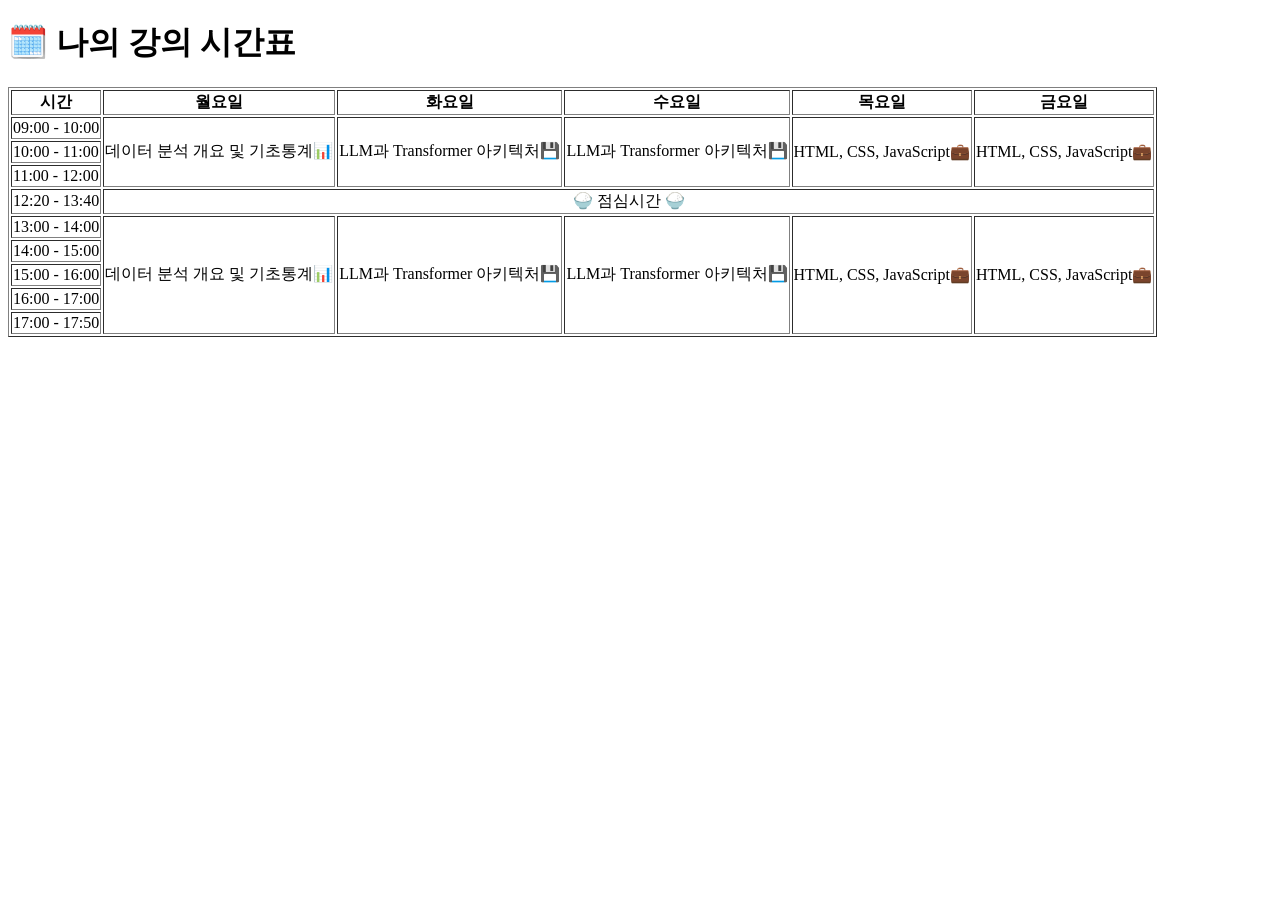
==== html/myClass.html @ 61516084 "초기화" ====
<!DOCTYPE html>
<html lang="ko">
<head>
<meta charset="UTF-8">
<title>나의 강의 일정</title>
</head>
<body>

<h1>🗓️ 나의 강의 시간표</h1>

<table border="1">
  <thead>
    <tr>
      <th>시간</th>
      <th>월요일</th>
      <th>화요일</th>
      <th>수요일</th>
      <th>목요일</th>
      <th>금요일</th>
    </tr>
  </thead>
  <tbody>
    <tr>
      <td>09:00 - 10:00</td>
      <td rowspan="3">데이터 분석 개요 및 기초통계📊</td>
      <td rowspan="3">LLM과 Transformer 아키텍처💾</td>
      <td rowspan="3">LLM과 Transformer 아키텍처💾</td>
      <td rowspan="3">HTML, CSS, JavaScript💼</td>
      <td rowspan="3">HTML, CSS, JavaScript💼</td>
    </tr>
    <tr>
      <td>10:00 - 11:00</td>
    </tr>
    <tr>
      <td>11:00 - 12:00</td>
    </tr>
    <tr>
      <td>12:20 - 13:40</td>
      <td colspan="5" align="center">🍚 점심시간 🍚</td>
    </tr>
    <tr>
      <td>13:00 - 14:00</td>
      <td rowspan="5">데이터 분석 개요 및 기초통계📊</td>
      <td rowspan="5">LLM과 Transformer 아키텍처💾</td>
      <td rowspan="5">LLM과 Transformer 아키텍처💾</td>
      <td rowspan="5">HTML, CSS, JavaScript💼</td>
      <td rowspan="5">HTML, CSS, JavaScript💼</td>
    </tr>
    <tr>
      <td>14:00 - 15:00</td>
    </tr>
    <tr>
      <td>15:00 - 16:00</td>
    </tr>
    <tr>
      <td>16:00 - 17:00</td>
    </tr>
    <tr>
      <td>17:00 - 17:50</td>
    </tr>
  </tbody>
</table>

</body>
</html>
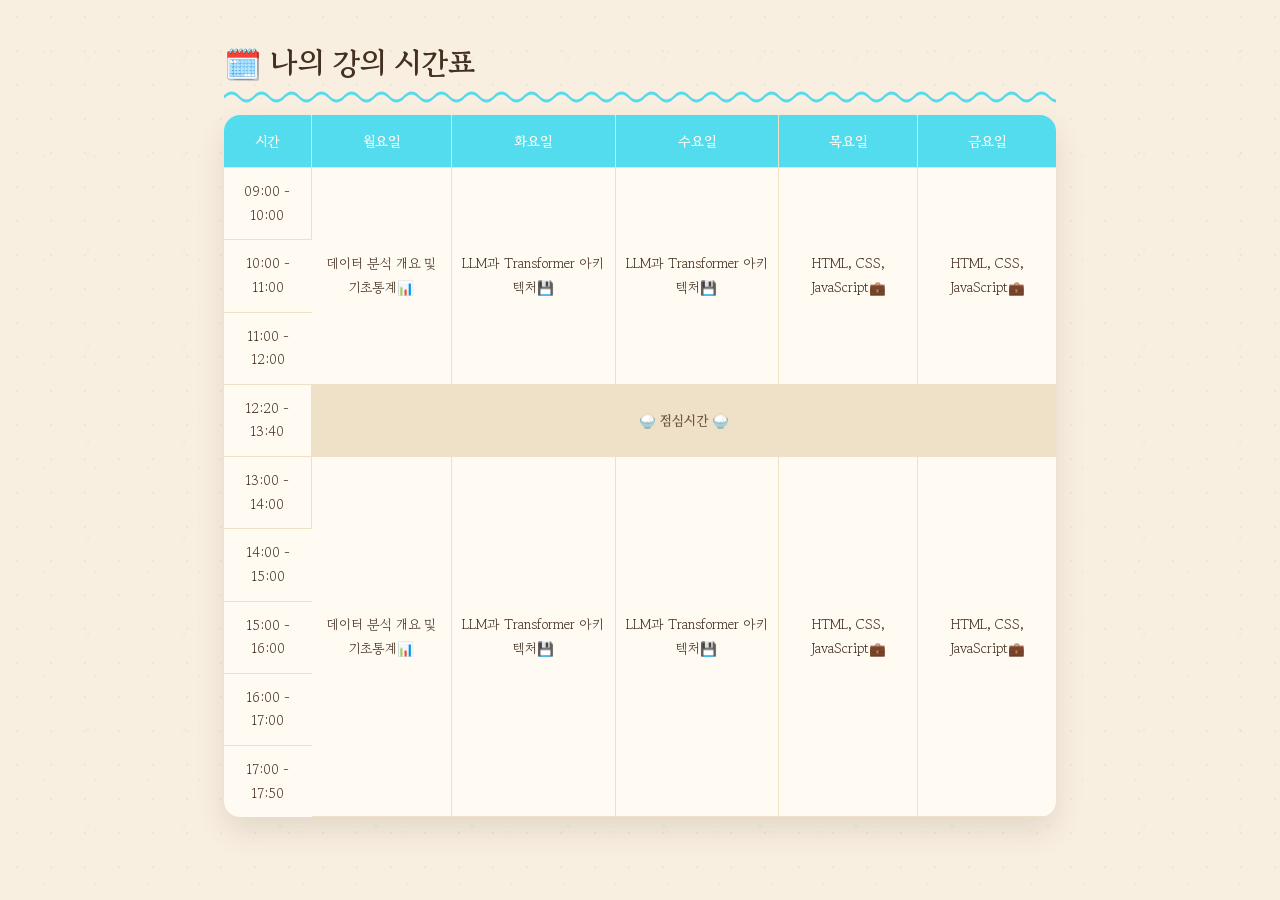
==== commit 1bb8e656: "변경" ====
--- a/html/myClass.html
+++ b/html/myClass.html
@@ -2,64 +2,71 @@
 <html lang="ko">
 <head>
 <meta charset="UTF-8">
+<meta name="viewport" content="width=device-width, initial-scale=1.0">
 <title>나의 강의 일정</title>
+<link rel="preconnect" href="https://fonts.googleapis.com">
+<link rel="preconnect" href="https://fonts.gstatic.com" crossorigin>
+<link href="https://fonts.googleapis.com/css2?family=Gowun+Batang&display=swap" rel="stylesheet">
+<link rel="stylesheet" href="../css/style.css">
 </head>
 <body>
 
-<h1>🗓️ 나의 강의 시간표</h1>
+<div class="container">
+  <h1>🗓️ 나의 강의 시간표</h1>
 
-<table border="1">
-  <thead>
-    <tr>
-      <th>시간</th>
-      <th>월요일</th>
-      <th>화요일</th>
-      <th>수요일</th>
-      <th>목요일</th>
-      <th>금요일</th>
-    </tr>
-  </thead>
-  <tbody>
-    <tr>
-      <td>09:00 - 10:00</td>
-      <td rowspan="3">데이터 분석 개요 및 기초통계📊</td>
-      <td rowspan="3">LLM과 Transformer 아키텍처💾</td>
-      <td rowspan="3">LLM과 Transformer 아키텍처💾</td>
-      <td rowspan="3">HTML, CSS, JavaScript💼</td>
-      <td rowspan="3">HTML, CSS, JavaScript💼</td>
-    </tr>
-    <tr>
-      <td>10:00 - 11:00</td>
-    </tr>
-    <tr>
-      <td>11:00 - 12:00</td>
-    </tr>
-    <tr>
-      <td>12:20 - 13:40</td>
-      <td colspan="5" align="center">🍚 점심시간 🍚</td>
-    </tr>
-    <tr>
-      <td>13:00 - 14:00</td>
-      <td rowspan="5">데이터 분석 개요 및 기초통계📊</td>
-      <td rowspan="5">LLM과 Transformer 아키텍처💾</td>
-      <td rowspan="5">LLM과 Transformer 아키텍처💾</td>
-      <td rowspan="5">HTML, CSS, JavaScript💼</td>
-      <td rowspan="5">HTML, CSS, JavaScript💼</td>
-    </tr>
-    <tr>
-      <td>14:00 - 15:00</td>
-    </tr>
-    <tr>
-      <td>15:00 - 16:00</td>
-    </tr>
-    <tr>
-      <td>16:00 - 17:00</td>
-    </tr>
-    <tr>
-      <td>17:00 - 17:50</td>
-    </tr>
-  </tbody>
-</table>
+  <table>
+    <thead>
+      <tr>
+        <th>시간</th>
+        <th>월요일</th>
+        <th>화요일</th>
+        <th>수요일</th>
+        <th>목요일</th>
+        <th>금요일</th>
+      </tr>
+    </thead>
+    <tbody>
+      <tr>
+        <td>09:00 - 10:00</td>
+        <td rowspan="3">데이터 분석 개요 및 기초통계📊</td>
+        <td rowspan="3">LLM과 Transformer 아키텍처💾</td>
+        <td rowspan="3">LLM과 Transformer 아키텍처💾</td>
+        <td rowspan="3">HTML, CSS, JavaScript💼</td>
+        <td rowspan="3">HTML, CSS, JavaScript💼</td>
+      </tr>
+      <tr>
+        <td>10:00 - 11:00</td>
+      </tr>
+      <tr>
+        <td>11:00 - 12:00</td>
+      </tr>
+      <tr>
+        <td>12:20 - 13:40</td>
+        <td colspan="5" align="center">🍚 점심시간 🍚</td>
+      </tr>
+      <tr>
+        <td>13:00 - 14:00</td>
+        <td rowspan="5">데이터 분석 개요 및 기초통계📊</td>
+        <td rowspan="5">LLM과 Transformer 아키텍처💾</td>
+        <td rowspan="5">LLM과 Transformer 아키텍처💾</td>
+        <td rowspan="5">HTML, CSS, JavaScript💼</td>
+        <td rowspan="5">HTML, CSS, JavaScript💼</td>
+      </tr>
+      <tr>
+        <td>14:00 - 15:00</td>
+      </tr>
+      <tr>
+        <td>15:00 - 16:00</td>
+      </tr>
+      <tr>
+        <td>16:00 - 17:00</td>
+      </tr>
+      <tr>
+        <td>17:00 - 17:50</td>
+      </tr>
+    </tbody>
+  </table>
+</div>
 
 </body>
-</html>+</html>
--- a/css/style.css
+++ b/css/style.css
@@ -0,0 +1,560 @@
+/* ============================================================
+   김선주의 유니버스 — Summer Beach Theme
+   Base font: Gowun Batang / bg: #f9efe0 / ink: #443021 / accent: #53dbee
+   ============================================================ */
+
+:root {
+  --sand: #f9efe0;
+  --sand-deep: #efe0c8;
+  --ink: #443021;
+  --ink-soft: #6b5442;
+  --ocean: #53dbee;
+  --ocean-deep: #12879c;
+  --ocean-pale: #cdf3f8;
+  --paper: #fffaf2;
+  --wave-svg: url("data:image/svg+xml,%3Csvg xmlns='http://www.w3.org/2000/svg' viewBox='0 0 120 16' preserveAspectRatio='none'%3E%3Cpath d='M0 8 Q 15 0 30 8 T 60 8 T 90 8 T 120 8' stroke='%2353dbee' stroke-width='3' fill='none' stroke-linecap='round'/%3E%3C/svg%3E");
+  --grain-svg: url("data:image/svg+xml,%3Csvg xmlns='http://www.w3.org/2000/svg' width='140' height='140'%3E%3Cfilter id='n'%3E%3CfeTurbulence type='fractalNoise' baseFrequency='0.85' numOctaves='2' stitchTiles='stitch'/%3E%3C/filter%3E%3Crect width='100%25' height='100%25' filter='url(%23n)'/%3E%3C/svg%3E");
+}
+
+* { box-sizing: border-box; }
+
+body {
+  margin: 0;
+  padding: 0;
+  font-family: "Gowun Batang", serif;
+  color: var(--ink);
+  line-height: 1.75;
+  background-color: var(--sand);
+  background-image:
+    radial-gradient(circle, rgba(68,48,33,0.05) 1px, transparent 1.4px),
+    radial-gradient(circle, rgba(68,48,33,0.035) 1px, transparent 1.4px),
+    radial-gradient(circle, rgba(83,219,238,0.06) 1.5px, transparent 2px);
+  background-size: 34px 34px, 52px 52px, 96px 96px;
+  background-position: 0 0, 17px 26px, 40px 10px;
+}
+
+.container {
+  max-width: 880px;
+  margin: 0 auto;
+  padding: 36px 24px 80px;
+  position: relative;
+}
+
+/* ---------- Headings ---------- */
+
+h1, h2, h3 {
+  color: var(--ink);
+  font-weight: 700;
+}
+
+h1 {
+  font-size: 30px;
+  margin: 0 0 10px;
+  padding-bottom: 16px;
+  background-image: var(--wave-svg);
+  background-repeat: repeat-x;
+  background-position: left bottom;
+  background-size: 60px 16px;
+}
+
+h2 {
+  display: inline-block;
+  font-size: 19px;
+  margin: 30px 0 14px;
+  padding: 4px 16px 4px 14px;
+  border-left: 5px solid var(--ocean);
+  background: var(--ocean-pale);
+  border-radius: 0 14px 14px 0;
+}
+
+h3 {
+  font-size: 15.5px;
+  color: var(--ink-soft);
+  margin: 0 0 8px;
+}
+
+p { margin: 6px 0; }
+
+/* ---------- Links ---------- */
+
+a {
+  color: var(--ocean-deep);
+  text-decoration: underline;
+  text-decoration-color: rgba(83, 219, 238, 0.55);
+  text-underline-offset: 3px;
+  transition: color .2s ease, text-decoration-color .2s ease;
+}
+
+a:hover {
+  color: #0a5c6c;
+  text-decoration-color: var(--ocean-deep);
+}
+
+/* ---------- Nav (beach pill menu) ---------- */
+
+nav {
+  margin: 22px 0 6px;
+}
+
+nav ul {
+  list-style: none;
+  display: flex;
+  flex-wrap: wrap;
+  gap: 12px;
+  margin: 10px 0 0;
+  padding: 0;
+}
+
+nav a {
+  display: inline-block;
+  background: var(--paper);
+  color: var(--ink);
+  padding: 9px 18px;
+  border-radius: 999px;
+  text-decoration: none;
+  font-weight: 600;
+  font-size: 14.5px;
+  border: 2px solid transparent;
+  box-shadow: 0 6px 14px rgba(68, 48, 33, 0.12);
+}
+
+nav a:hover {
+  border-color: var(--ocean);
+  color: var(--ocean-deep);
+  transform: translateY(-2px);
+}
+
+/* ---------- Card ---------- */
+
+.card {
+  background: var(--paper);
+  border-radius: 20px;
+  padding: 30px 34px 36px;
+  box-shadow: 0 14px 34px rgba(68, 48, 33, 0.12);
+  position: relative;
+  margin: 0 auto;
+}
+
+main.card, .card + .card { margin-top: 24px; }
+
+/* ---------- Ocean watercolor decoration ---------- */
+
+.ocean-wash {
+  position: absolute;
+  z-index: 0;
+  pointer-events: none;
+  filter: blur(30px);
+  opacity: .5;
+  mix-blend-mode: multiply;
+  border-radius: 60% 40% 55% 45% / 45% 55% 40% 60%;
+  animation: wash-drift 14s ease-in-out infinite alternate;
+}
+
+.ocean-wash.a { top: -60px; left: -80px; width: 260px; height: 220px; background: var(--ocean); }
+.ocean-wash.b { top: 20px; right: -90px; width: 220px; height: 200px; background: var(--ocean-pale); animation-delay: -4s; }
+.ocean-wash.c { bottom: -70px; left: 30%; width: 300px; height: 180px; background: var(--ocean); opacity: .28; animation-delay: -8s; }
+
+@keyframes wash-drift {
+  from { transform: translate(0, 0) scale(1) rotate(0deg); }
+  to   { transform: translate(14px, -10px) scale(1.08) rotate(6deg); }
+}
+
+.hero {
+  position: relative;
+  overflow: hidden;
+  border-radius: 20px;
+  padding: 34px 34px 30px;
+  background: linear-gradient(180deg, var(--paper), var(--sand));
+  box-shadow: 0 14px 34px rgba(68, 48, 33, 0.12);
+}
+
+.hero > * { position: relative; z-index: 1; }
+
+.wave-divider {
+  height: 20px;
+  margin: 34px 0;
+  background-image: var(--wave-svg);
+  background-repeat: repeat-x;
+  background-size: 70px 20px;
+  opacity: .8;
+}
+
+/* ---------- Polaroid photos ---------- */
+
+.polaroid,
+.trip-card {
+  display: inline-block;
+  background-color: var(--paper);
+  background-image: var(--grain-svg);
+  background-blend-mode: multiply;
+  background-size: 140px 140px;
+  margin: 10px;
+  padding: 14px 14px 44px;
+  border: 1px solid var(--sand-deep);
+  border-radius: 3px;
+  box-shadow: 0 10px 22px rgba(68, 48, 33, 0.20), 0 2px 6px rgba(68, 48, 33, 0.12);
+  position: relative;
+  transform: rotate(var(--tilt, -2deg));
+  transition: transform .3s ease, box-shadow .3s ease;
+  text-align: center;
+}
+
+.polaroid:hover,
+.trip-card:hover {
+  transform: rotate(0deg) scale(1.035);
+  box-shadow: 0 16px 30px rgba(68, 48, 33, 0.26);
+}
+
+.polaroid::before,
+.trip-card::before {
+  content: "";
+  position: absolute;
+  top: -12px;
+  left: 50%;
+  width: 60px;
+  height: 22px;
+  background: rgba(83, 219, 238, 0.55);
+  transform: translateX(-50%) rotate(-3deg);
+  box-shadow: 0 2px 4px rgba(68, 48, 33, 0.15);
+}
+
+.polaroid img,
+.trip-card img {
+  display: block;
+  width: 100%;
+  max-width: 340px;
+  height: auto;
+  aspect-ratio: 1 / 1;
+  object-fit: cover;
+  object-position: center;
+  filter: sepia(.12) saturate(.85) contrast(1.06) brightness(1.02);
+  position: relative;
+}
+
+.polaroid figcaption,
+.trip-card {
+  font-size: 15px;
+  color: var(--ink);
+}
+
+.polaroid figcaption {
+  margin-top: 12px;
+  letter-spacing: .3px;
+}
+
+.trip-card br + * ,
+.trip-card {
+  font-family: "Gowun Batang", serif;
+}
+
+.trip-grid-container {
+  display: flex;
+  flex-wrap: wrap;
+  gap: 30px;
+  justify-content: center;
+  padding: 10px 0 6px;
+}
+
+.trip-grid-container .trip-card:nth-child(odd)  { --tilt: -3deg; }
+.trip-grid-container .trip-card:nth-child(even) { --tilt: 2.5deg; }
+.trip-grid-container .trip-card:nth-child(3n)   { --tilt: -1.5deg; }
+
+.video-frame video { max-width: 340px; width: 100%; }
+
+/* ---------- figure default (index best-cut photo) ---------- */
+
+figure { margin: 0; text-align: center; }
+
+/* ---------- Aside / info badge ---------- */
+
+aside {
+  margin-top: 26px;
+}
+
+aside .card {
+  display: inline-flex;
+  align-items: center;
+  gap: 10px;
+  padding: 14px 22px;
+  border-radius: 999px;
+  font-size: 14px;
+}
+
+/* ---------- Table (class schedule) ---------- */
+
+table {
+  width: 100%;
+  border-collapse: separate;
+  border-spacing: 0;
+  background: var(--paper);
+  border-radius: 16px;
+  overflow: hidden;
+  box-shadow: 0 14px 30px rgba(68, 48, 33, 0.12);
+  margin-top: 10px;
+}
+
+th, td {
+  padding: 12px 10px;
+  text-align: center;
+  font-size: 13.5px;
+  border-bottom: 1px solid var(--sand-deep);
+  border-right: 1px solid var(--sand-deep);
+}
+
+th:last-child, td:last-child { border-right: none; }
+tr:last-child td { border-bottom: none; }
+
+thead th {
+  background: var(--ocean);
+  color: var(--paper);
+  font-size: 14px;
+  padding: 14px 10px;
+}
+
+tbody tr:hover td {
+  background: var(--ocean-pale);
+}
+
+td[align="center"] {
+  background: var(--sand-deep);
+  font-weight: 700;
+  color: var(--ink-soft);
+}
+
+/* ---------- Lists (profile page) ---------- */
+
+.tag-list, .todo-list {
+  list-style: none;
+  padding: 0;
+  display: flex;
+  flex-wrap: wrap;
+  gap: 10px;
+}
+
+.tag-list li {
+  background: var(--ocean-pale);
+  border: 1px solid var(--ocean);
+  padding: 8px 16px;
+  border-radius: 999px;
+  font-size: 14.5px;
+}
+
+.todo-list {
+  flex-direction: column;
+  counter-reset: todo;
+  gap: 8px;
+}
+
+.todo-list li {
+  list-style: none;
+  padding: 10px 16px 10px 44px;
+  background: var(--paper);
+  border-radius: 12px;
+  box-shadow: 0 4px 10px rgba(68, 48, 33, 0.08);
+  position: relative;
+}
+
+.todo-list li::before {
+  counter-increment: todo;
+  content: counter(todo);
+  position: absolute;
+  left: 12px;
+  top: 50%;
+  transform: translateY(-50%);
+  width: 22px;
+  height: 22px;
+  line-height: 22px;
+  border-radius: 50%;
+  background: var(--ocean);
+  color: var(--paper);
+  font-size: 12.5px;
+  font-weight: 700;
+}
+
+.about-list dt {
+  font-weight: 700;
+  margin-top: 16px;
+  color: var(--ink);
+}
+
+.about-list dd {
+  margin: 4px 0 0;
+  padding: 10px 16px;
+  background: var(--paper);
+  border-left: 3px solid var(--ocean);
+  border-radius: 0 10px 10px 0;
+  color: var(--ink-soft);
+}
+
+/* ---------- Forms (sign up) ---------- */
+
+.card .subtitle {
+  font-size: 13.5px;
+  color: var(--ink-soft);
+  margin: 0 0 16px;
+  padding-bottom: 14px;
+  border-bottom: 2px dashed var(--ocean-pale);
+}
+
+fieldset {
+  border: 2px dashed var(--ocean-pale);
+  border-radius: 14px;
+  margin-bottom: 18px;
+  padding: 16px 18px 20px;
+}
+
+legend {
+  font-weight: 700;
+  padding: 0 8px;
+  color: var(--ocean-deep);
+}
+
+label {
+  display: inline-block;
+  width: 84px;
+  font-size: 14px;
+  vertical-align: top;
+  color: var(--ink);
+}
+
+.row { margin-bottom: 12px; }
+
+input[type="text"],
+input[type="password"],
+input[type="email"],
+input[type="date"] {
+  padding: 6px 10px;
+  font-size: 13.5px;
+  font-family: inherit;
+  border: 1.5px solid var(--sand-deep);
+  border-radius: 8px;
+  background: var(--sand);
+  color: var(--ink);
+}
+
+input[type="text"]:focus,
+input[type="password"]:focus,
+input[type="email"]:focus,
+input[type="date"]:focus,
+textarea:focus {
+  outline: none;
+  border-color: var(--ocean);
+  box-shadow: 0 0 0 3px var(--ocean-pale);
+}
+
+select {
+  padding: 5px 8px;
+  font-size: 13.5px;
+  font-family: inherit;
+  border: 1.5px solid var(--sand-deep);
+  border-radius: 8px;
+  background: var(--sand);
+  color: var(--ink);
+}
+
+textarea {
+  width: 100%;
+  box-sizing: border-box;
+  padding: 10px;
+  font-size: 13.5px;
+  font-family: inherit;
+  border: 1.5px solid var(--sand-deep);
+  border-radius: 8px;
+  background: var(--sand);
+  color: var(--ink);
+  resize: vertical;
+}
+
+.checkbox-group label,
+.radio-group label {
+  width: auto;
+  margin-right: 14px;
+  font-size: 13.5px;
+}
+
+.checkbox-group div,
+.radio-group {
+  margin-bottom: 6px;
+}
+
+.hint {
+  font-size: 12px;
+  color: var(--ink-soft);
+  margin-left: 6px;
+}
+
+.buttons { text-align: left; }
+
+.buttons button {
+  padding: 9px 22px;
+  margin-right: 10px;
+  font-size: 13.5px;
+  font-family: inherit;
+  font-weight: 700;
+  cursor: pointer;
+  border: none;
+  border-radius: 999px;
+  background: var(--ocean);
+  color: #fff;
+  box-shadow: 0 8px 16px rgba(83, 219, 238, 0.4);
+  transition: transform .15s ease, box-shadow .15s ease;
+}
+
+.buttons button:hover {
+  transform: translateY(-2px);
+  box-shadow: 0 10px 20px rgba(83, 219, 238, 0.5);
+}
+
+.buttons button[type="reset"] {
+  background: var(--paper);
+  color: var(--ink-soft);
+  border: 1.5px solid var(--sand-deep);
+  box-shadow: none;
+}
+
+.footer {
+  margin-top: 30px;
+  font-size: 13px;
+  color: var(--ink-soft);
+  text-align: right;
+}
+
+/* ---------- Holiday schedule ---------- */
+
+.section { margin-bottom: 30px; }
+
+.time {
+  display: inline-block;
+  width: 56px;
+  font-weight: 700;
+  color: var(--ocean-deep);
+}
+
+mark {
+  background: var(--ocean-pale);
+  color: var(--ink);
+  padding: 1px 6px;
+  border-radius: 6px;
+}
+
+/* ---------- Audio / video niceties ---------- */
+
+audio, video {
+  border-radius: 12px;
+}
+
+hr {
+  border: none;
+  height: 1px;
+  background: var(--sand-deep);
+  margin: 30px 0;
+}
+
+/* ---------- Responsive ---------- */
+
+@media (max-width: 600px) {
+  .container { padding: 24px 16px 60px; }
+  .card { padding: 22px 20px 26px; }
+  label { width: auto; display: block; margin-bottom: 4px; }
+  .polaroid img, .trip-card img { max-width: 100%; }
+}
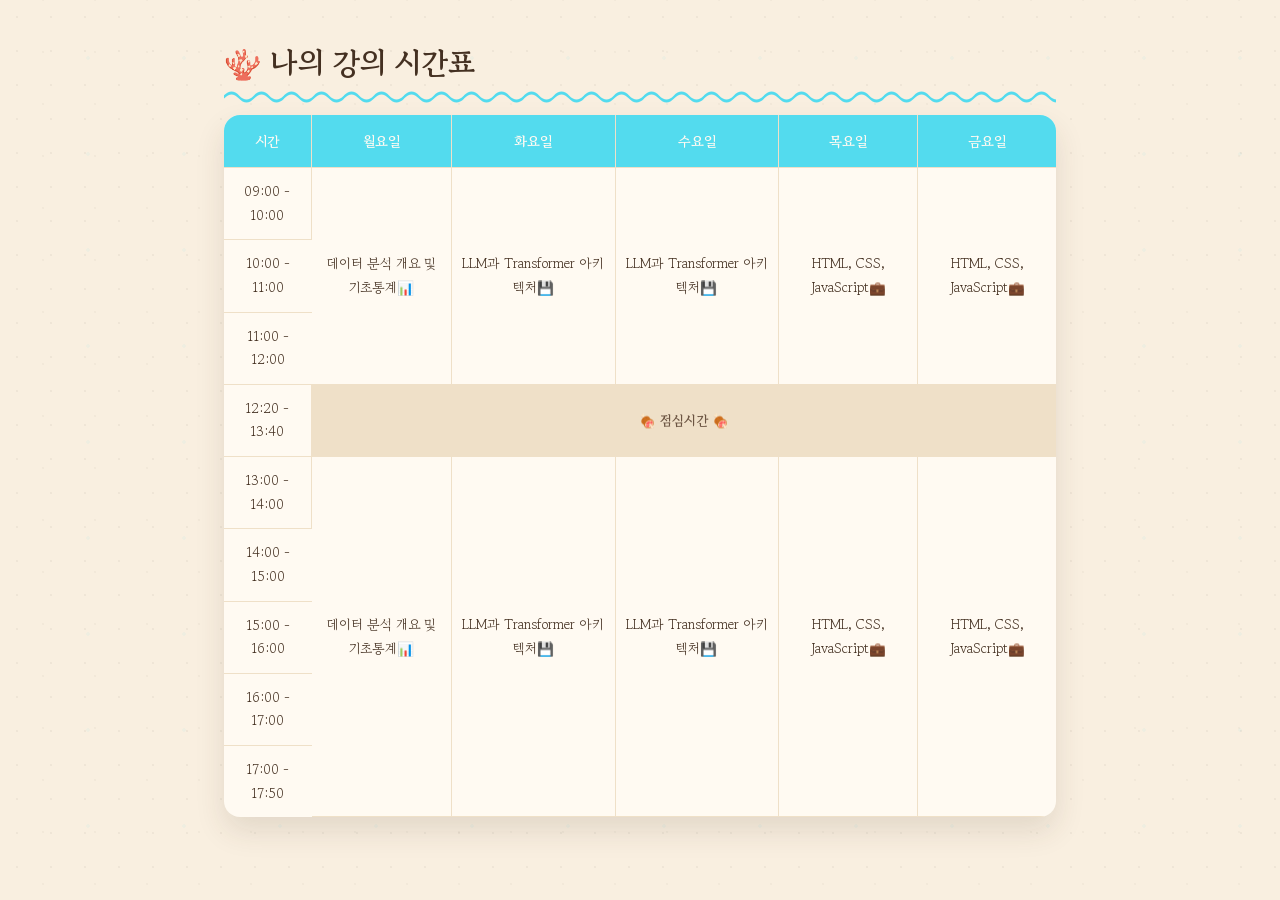
==== commit f17e9ab7: "변경" ====
--- a/html/myClass.html
+++ b/html/myClass.html
@@ -12,7 +12,7 @@
 <body>
 
 <div class="container">
-  <h1>🗓️ 나의 강의 시간표</h1>
+  <h1>🪸 나의 강의 시간표</h1>
 
   <table>
     <thead>
@@ -42,7 +42,7 @@
       </tr>
       <tr>
         <td>12:20 - 13:40</td>
-        <td colspan="5" align="center">🍚 점심시간 🍚</td>
+        <td colspan="5" align="center">🍖 점심시간 🍖</td>
       </tr>
       <tr>
         <td>13:00 - 14:00</td>
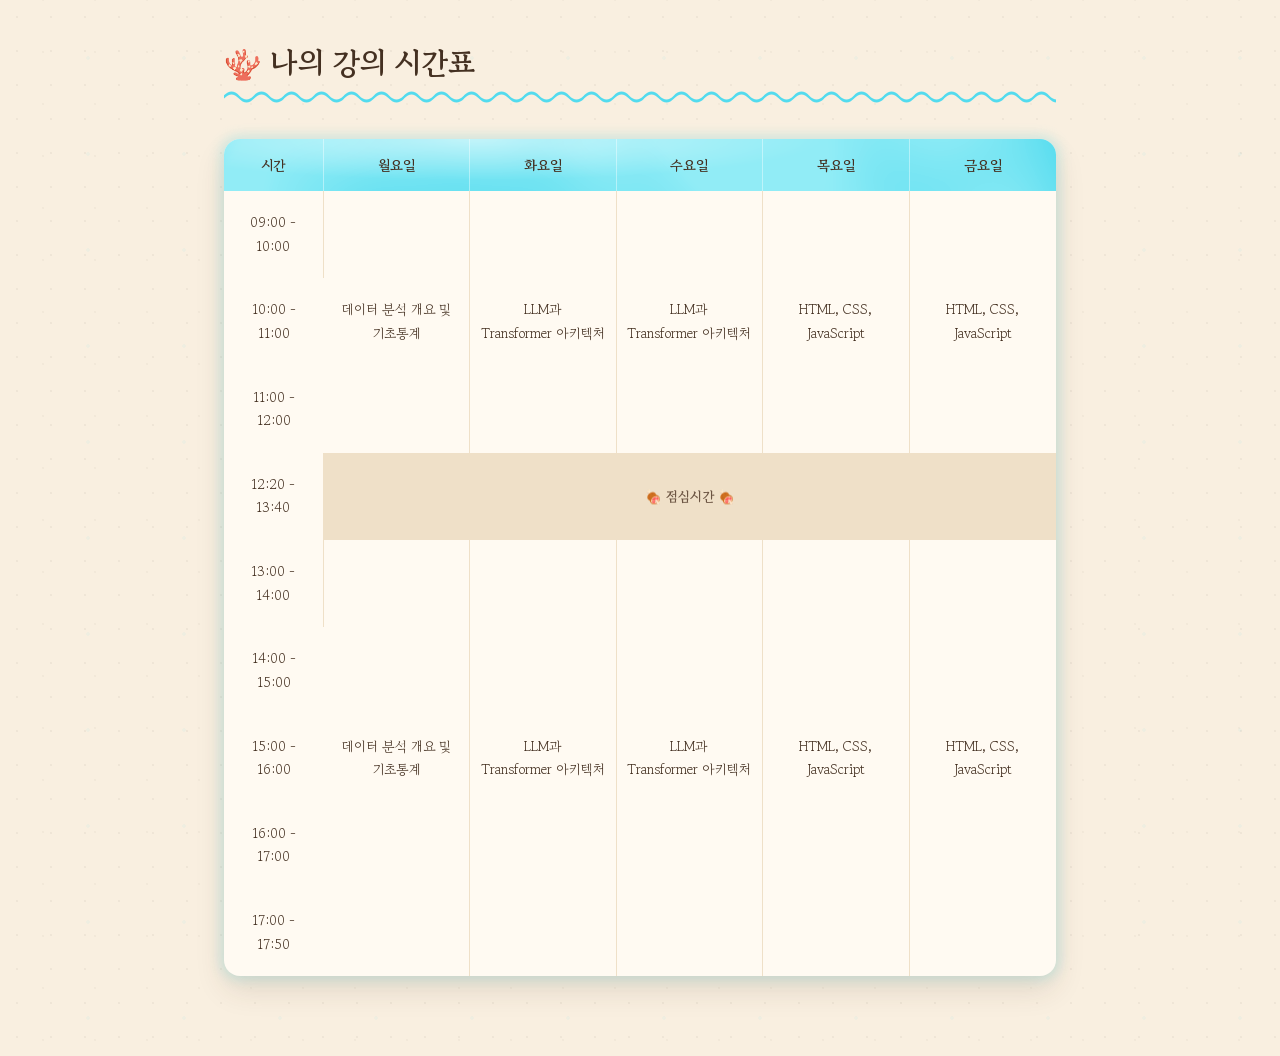
==== commit 016c2f1c: "변경" ====
--- a/html/myClass.html
+++ b/html/myClass.html
@@ -28,11 +28,11 @@
     <tbody>
       <tr>
         <td>09:00 - 10:00</td>
-        <td rowspan="3">데이터 분석 개요 및 기초통계📊</td>
-        <td rowspan="3">LLM과 Transformer 아키텍처💾</td>
-        <td rowspan="3">LLM과 Transformer 아키텍처💾</td>
-        <td rowspan="3">HTML, CSS, JavaScript💼</td>
-        <td rowspan="3">HTML, CSS, JavaScript💼</td>
+        <td rowspan="3">데이터 분석 개요 및 <br>기초통계</td>
+        <td rowspan="3">LLM과 <br>Transformer 아키텍처</td>
+        <td rowspan="3">LLM과 <br>Transformer 아키텍처</td>
+        <td rowspan="3">HTML, CSS, <br>JavaScript</td>
+        <td rowspan="3">HTML, CSS, <br>JavaScript</td>
       </tr>
       <tr>
         <td>10:00 - 11:00</td>
@@ -46,11 +46,11 @@
       </tr>
       <tr>
         <td>13:00 - 14:00</td>
-        <td rowspan="5">데이터 분석 개요 및 기초통계📊</td>
-        <td rowspan="5">LLM과 Transformer 아키텍처💾</td>
-        <td rowspan="5">LLM과 Transformer 아키텍처💾</td>
-        <td rowspan="5">HTML, CSS, JavaScript💼</td>
-        <td rowspan="5">HTML, CSS, JavaScript💼</td>
+        <td rowspan="5">데이터 분석 개요 및 <br>기초통계</td>
+        <td rowspan="5">LLM과 <br> Transformer 아키텍처</td>
+        <td rowspan="5">LLM과 <br> Transformer 아키텍처</td>
+        <td rowspan="5">HTML, CSS, <br>JavaScript</td>
+        <td rowspan="5">HTML, CSS, <br>JavaScript</td>
       </tr>
       <tr>
         <td>14:00 - 15:00</td>
--- a/css/style.css
+++ b/css/style.css
@@ -14,9 +14,22 @@
   --paper: #fffaf2;
   --wave-svg: url("data:image/svg+xml,%3Csvg xmlns='http://www.w3.org/2000/svg' viewBox='0 0 120 16' preserveAspectRatio='none'%3E%3Cpath d='M0 8 Q 15 0 30 8 T 60 8 T 90 8 T 120 8' stroke='%2353dbee' stroke-width='3' fill='none' stroke-linecap='round'/%3E%3C/svg%3E");
   --grain-svg: url("data:image/svg+xml,%3Csvg xmlns='http://www.w3.org/2000/svg' width='140' height='140'%3E%3Cfilter id='n'%3E%3CfeTurbulence type='fractalNoise' baseFrequency='0.85' numOctaves='2' stitchTiles='stitch'/%3E%3C/filter%3E%3Crect width='100%25' height='100%25' filter='url(%23n)'/%3E%3C/svg%3E");
+  --watercolor-svg: url("data:image/svg+xml,%3Csvg xmlns='http://www.w3.org/2000/svg' width='140' height='140'%3E%3Cfilter id='w'%3E%3CfeTurbulence type='fractalNoise' baseFrequency='0.018' numOctaves='2' seed='5' stitchTiles='stitch' result='n'/%3E%3CfeColorMatrix in='n' type='matrix' values='0 0 0 0 1  0 0 0 0 1  0 0 0 0 1  0 0 0 7 -2.6'/%3E%3C/filter%3E%3Crect width='100%25' height='100%25' filter='url(%23w)'/%3E%3C/svg%3E");
+  --watercolor-svg-b: url("data:image/svg+xml,%3Csvg xmlns='http://www.w3.org/2000/svg' width='140' height='140'%3E%3Cfilter id='w2'%3E%3CfeTurbulence type='fractalNoise' baseFrequency='0.018' numOctaves='2' seed='31' stitchTiles='stitch' result='n'/%3E%3CfeColorMatrix in='n' type='matrix' values='0 0 0 0 1  0 0 0 0 1  0 0 0 0 1  0 0 0 7 -2.6'/%3E%3C/filter%3E%3Crect width='100%25' height='100%25' filter='url(%23w2)'/%3E%3C/svg%3E");
+  --watercolor-svg-c: url("data:image/svg+xml,%3Csvg xmlns='http://www.w3.org/2000/svg' width='140' height='140'%3E%3Cfilter id='w3'%3E%3CfeTurbulence type='fractalNoise' baseFrequency='0.018' numOctaves='2' seed='58' stitchTiles='stitch' result='n'/%3E%3CfeColorMatrix in='n' type='matrix' values='0 0 0 0 1  0 0 0 0 1  0 0 0 0 1  0 0 0 7 -2.6'/%3E%3C/filter%3E%3Crect width='100%25' height='100%25' filter='url(%23w3)'/%3E%3C/svg%3E");
+  --stat-blob-a: url("data:image/svg+xml,%3Csvg xmlns='http://www.w3.org/2000/svg' width='140' height='140'%3E%3Cfilter id='sa'%3E%3CfeTurbulence type='fractalNoise' baseFrequency='0.02' numOctaves='3' seed='12' stitchTiles='stitch' result='n'/%3E%3CfeGaussianBlur in='n' stdDeviation='3.2' result='b'/%3E%3CfeColorMatrix in='b' type='matrix' values='0 0 0 0 1  0 0 0 0 1  0 0 0 0 1  0 0 0 4.5 -1.5'/%3E%3C/filter%3E%3Crect width='100%25' height='100%25' filter='url(%23sa)'/%3E%3C/svg%3E");
+  --stat-blob-b: url("data:image/svg+xml,%3Csvg xmlns='http://www.w3.org/2000/svg' width='140' height='140'%3E%3Cfilter id='sb'%3E%3CfeTurbulence type='fractalNoise' baseFrequency='0.02' numOctaves='3' seed='44' stitchTiles='stitch' result='n'/%3E%3CfeGaussianBlur in='n' stdDeviation='3.2' result='b'/%3E%3CfeColorMatrix in='b' type='matrix' values='0 0 0 0 1  0 0 0 0 1  0 0 0 0 1  0 0 0 4.5 -1.5'/%3E%3C/filter%3E%3Crect width='100%25' height='100%25' filter='url(%23sb)'/%3E%3C/svg%3E");
+  --stat-blob-c: url("data:image/svg+xml,%3Csvg xmlns='http://www.w3.org/2000/svg' width='140' height='140'%3E%3Cfilter id='sc'%3E%3CfeTurbulence type='fractalNoise' baseFrequency='0.02' numOctaves='3' seed='77' stitchTiles='stitch' result='n'/%3E%3CfeGaussianBlur in='n' stdDeviation='3.2' result='b'/%3E%3CfeColorMatrix in='b' type='matrix' values='0 0 0 0 1  0 0 0 0 1  0 0 0 0 1  0 0 0 4.5 -1.5'/%3E%3C/filter%3E%3Crect width='100%25' height='100%25' filter='url(%23sc)'/%3E%3C/svg%3E");
+  --caustics-svg: url("data:image/svg+xml,%3Csvg xmlns='http://www.w3.org/2000/svg' width='140' height='140'%3E%3Cfilter id='c'%3E%3CfeTurbulence type='turbulence' baseFrequency='0.022 0.05' numOctaves='3' seed='21' stitchTiles='stitch' result='n'/%3E%3CfeColorMatrix in='n' type='matrix' values='0 0 0 0 1  0 0 0 0 1  0 0 0 0 1  0 0 0 11 -6.4'/%3E%3C/filter%3E%3Crect width='100%25' height='100%25' filter='url(%23c)'/%3E%3C/svg%3E");
+  --watercolor-svg-fine: url("data:image/svg+xml,%3Csvg xmlns='http://www.w3.org/2000/svg' width='140' height='140'%3E%3Cfilter id='wf'%3E%3CfeTurbulence type='fractalNoise' baseFrequency='0.03' numOctaves='2' seed='9' stitchTiles='stitch' result='n'/%3E%3CfeGaussianBlur in='n' stdDeviation='2' result='b'/%3E%3CfeColorMatrix in='b' type='matrix' values='0 0 0 0 1  0 0 0 0 1  0 0 0 0 1  0 0 0 7 -2.6'/%3E%3C/filter%3E%3Crect width='100%25' height='100%25' filter='url(%23wf)'/%3E%3C/svg%3E");
 }
 
 * { box-sizing: border-box; }
+
+::selection {
+  background: rgba(83, 219, 238, .35);
+  color: var(--ink);
+}
 
 body {
   margin: 0;
@@ -57,6 +70,15 @@
   background-size: 60px 16px;
 }
 
+@keyframes fade-in-title {
+  from { opacity: 0; transform: translateY(-12px); }
+  to   { opacity: 1; transform: translateY(0); }
+}
+
+.fade-in-title {
+  animation: fade-in-title .9s ease both;
+}
+
 h2 {
   display: inline-block;
   font-size: 19px;
@@ -67,10 +89,86 @@
   border-radius: 0 14px 14px 0;
 }
 
+.card > h2:first-child {
+  margin-top: 0;
+}
+
+.card > p + h2 {
+  margin-top: 15px;
+}
+
+.wave-divider:has(+ h2) {
+  margin-bottom: 15px;
+}
+
+.wave-divider + h2 {
+  margin-top: 0;
+}
+
 h3 {
   font-size: 15.5px;
   color: var(--ink-soft);
   margin: 0 0 8px;
+}
+
+/* ---------- Stat highlight boxes ---------- */
+
+.stat-row {
+  display: flex;
+  gap: 12px;
+  flex-wrap: wrap;
+  margin: 4px 0 14px;
+}
+
+.stat-box {
+  flex: 1 1 70px;
+  text-align: center;
+  background-color: var(--ocean);
+  background-image:
+    radial-gradient(70% 130% at 30% 0%, rgba(255,255,255,.5), transparent 60%),
+    var(--stat-blob-a);
+  background-blend-mode: screen, soft-light;
+  background-size: cover, cover;
+  background-repeat: no-repeat;
+  border-radius: 12px;
+  padding: 9px 8px;
+  box-shadow: 0 8px 16px rgba(83, 219, 238, 0.4), 0 0 12px 4px rgba(83, 219, 238, .22);
+}
+
+.stat-row .stat-box:nth-child(2) {
+  background-image:
+    radial-gradient(70% 130% at 30% 0%, rgba(255,255,255,.5), transparent 60%),
+    var(--stat-blob-b);
+}
+
+.stat-row .stat-box:nth-child(3) {
+  background-image:
+    radial-gradient(70% 130% at 30% 0%, rgba(255,255,255,.5), transparent 60%),
+    var(--stat-blob-c);
+}
+
+a.stat-box {
+  text-decoration: none;
+  transition: transform .2s ease, box-shadow .2s ease;
+}
+
+a.stat-box:hover {
+  transform: translateY(-3px);
+  box-shadow: 0 8px 16px rgba(83, 219, 238, .35);
+}
+
+.stat-num {
+  display: block;
+  font-size: 19px;
+  font-weight: 700;
+  color: var(--ink);
+}
+
+.stat-label {
+  display: block;
+  font-size: 11.5px;
+  color: var(--ink-soft);
+  margin-top: 2px;
 }
 
 p { margin: 6px 0; }
@@ -93,7 +191,11 @@
 /* ---------- Nav (beach pill menu) ---------- */
 
 nav {
-  margin: 22px 0 6px;
+  margin: 15px 0 6px;
+}
+
+nav h2 {
+  margin-top: 0;
 }
 
 nav ul {
@@ -116,6 +218,7 @@
   font-size: 14.5px;
   border: 2px solid transparent;
   box-shadow: 0 6px 14px rgba(68, 48, 33, 0.12);
+  transition: background-color .25s ease, color .25s ease, border-color .25s ease, transform .25s ease;
 }
 
 nav a:hover {
@@ -136,6 +239,30 @@
 }
 
 main.card, .card + .card { margin-top: 24px; }
+
+.content-flex {
+  display: flex;
+  align-items: stretch;
+  flex-wrap: wrap;
+  gap: 24px;
+  margin-top: 24px;
+}
+
+.content-flex main.card {
+  flex: 2 1 480px;
+  margin-top: 0;
+}
+
+.content-flex aside {
+  flex: 1 1 220px;
+  margin-top: 0;
+  display: flex;
+  flex-direction: column;
+}
+
+.content-flex aside .profile-card {
+  flex: 1;
+}
 
 /* ---------- Ocean watercolor decoration ---------- */
 
@@ -150,9 +277,15 @@
   animation: wash-drift 14s ease-in-out infinite alternate;
 }
 
-.ocean-wash.a { top: -60px; left: -80px; width: 260px; height: 220px; background: var(--ocean); }
-.ocean-wash.b { top: 20px; right: -90px; width: 220px; height: 200px; background: var(--ocean-pale); animation-delay: -4s; }
-.ocean-wash.c { bottom: -70px; left: 30%; width: 300px; height: 180px; background: var(--ocean); opacity: .28; animation-delay: -8s; }
+.ocean-wash {
+  background-image: var(--watercolor-svg);
+  background-blend-mode: soft-light;
+  background-size: 140px 140px;
+}
+
+.ocean-wash.a { top: -60px; left: -80px; width: 260px; height: 220px; background-color: var(--ocean); }
+.ocean-wash.b { top: 20px; right: -90px; width: 220px; height: 200px; background-color: var(--ocean-pale); animation-delay: -4s; }
+.ocean-wash.c { bottom: -70px; left: 30%; width: 300px; height: 180px; background-color: var(--ocean); opacity: .28; animation-delay: -8s; }
 
 @keyframes wash-drift {
   from { transform: translate(0, 0) scale(1) rotate(0deg); }
@@ -189,8 +322,8 @@
   background-blend-mode: multiply;
   background-size: 140px 140px;
   margin: 10px;
-  padding: 14px 14px 44px;
-  border: 1px solid var(--sand-deep);
+  padding: 14px 14px 20px;
+  border: none;
   border-radius: 3px;
   box-shadow: 0 10px 22px rgba(68, 48, 33, 0.20), 0 2px 6px rgba(68, 48, 33, 0.12);
   position: relative;
@@ -201,8 +334,8 @@
 
 .polaroid:hover,
 .trip-card:hover {
-  transform: rotate(0deg) scale(1.035);
-  box-shadow: 0 16px 30px rgba(68, 48, 33, 0.26);
+  transform: translateY(-8px) rotate(0deg) scale(1.035);
+  box-shadow: 0 22px 36px rgba(68, 48, 33, 0.3), 0 6px 14px rgba(68, 48, 33, 0.18);
 }
 
 .polaroid::before,
@@ -213,9 +346,16 @@
   left: 50%;
   width: 60px;
   height: 22px;
-  background: rgba(83, 219, 238, 0.55);
+  background: #e9e8e6;
   transform: translateX(-50%) rotate(-3deg);
   box-shadow: 0 2px 4px rgba(68, 48, 33, 0.15);
+}
+
+.profile-photo {
+  display: block;
+  width: fit-content;
+  margin-top: 26px;
+  margin-bottom: 20px;
 }
 
 .polaroid img,
@@ -248,16 +388,25 @@
 }
 
 .trip-grid-container {
-  display: flex;
-  flex-wrap: wrap;
+  display: grid;
+  grid-template-columns: repeat(3, 1fr);
   gap: 30px;
-  justify-content: center;
   padding: 10px 0 6px;
+}
+
+.trip-grid-container .trip-card {
+  margin: 0;
+  justify-self: stretch;
 }
 
 .trip-grid-container .trip-card:nth-child(odd)  { --tilt: -3deg; }
 .trip-grid-container .trip-card:nth-child(even) { --tilt: 2.5deg; }
 .trip-grid-container .trip-card:nth-child(3n)   { --tilt: -1.5deg; }
+
+.trip-card.video-frame {
+  display: block;
+  width: fit-content;
+}
 
 .video-frame video { max-width: 340px; width: 100%; }
 
@@ -280,33 +429,64 @@
   font-size: 14px;
 }
 
+aside .profile-card {
+  display: block;
+  padding: 24px 22px 28px;
+  border-radius: 20px;
+  font-size: 14.5px;
+  margin-top: 16px;
+}
+
+aside .profile-card h2 a {
+  color: inherit;
+  text-decoration: none;
+}
+
+aside .profile-card h2 a:hover {
+  text-decoration: underline;
+}
+
 /* ---------- Table (class schedule) ---------- */
 
 table {
   width: 100%;
+  table-layout: fixed;
   border-collapse: separate;
   border-spacing: 0;
   background: var(--paper);
   border-radius: 16px;
   overflow: hidden;
-  box-shadow: 0 14px 30px rgba(68, 48, 33, 0.12);
-  margin-top: 10px;
+  box-shadow: 0 14px 30px rgba(68, 48, 33, 0.12), 0 0 12px 4px rgba(83, 219, 238, .22);
+  margin-top: 34px;
+}
+
+th:first-child, td:first-child {
+  width: 12%;
 }
 
 th, td {
-  padding: 12px 10px;
+  padding: 20px 10px;
   text-align: center;
   font-size: 13.5px;
-  border-bottom: 1px solid var(--sand-deep);
   border-right: 1px solid var(--sand-deep);
 }
 
 th:last-child, td:last-child { border-right: none; }
-tr:last-child td { border-bottom: none; }
+
+thead {
+  background-color: var(--ocean);
+  background-image:
+    radial-gradient(70% 130% at 30% 0%, rgba(255,255,255,.5), transparent 60%),
+    var(--stat-blob-a);
+  background-blend-mode: screen, soft-light;
+  background-size: cover, cover;
+  background-repeat: no-repeat;
+}
 
 thead th {
-  background: var(--ocean);
-  color: var(--paper);
+  background: transparent;
+  border-right-color: rgba(255, 255, 255, .4);
+  color: var(--ink);
   font-size: 14px;
   padding: 14px 10px;
 }
@@ -332,8 +512,12 @@
 }
 
 .tag-list li {
-  background: var(--ocean-pale);
-  border: 1px solid var(--ocean);
+  background-color: var(--ocean-pale);
+  background-image: var(--watercolor-svg);
+  background-blend-mode: multiply;
+  background-size: 140px 140px;
+  border: none;
+  box-shadow: 0 0 0 1px rgba(83, 219, 238, .4), 0 0 9px 2px rgba(83, 219, 238, .2);
   padding: 8px 16px;
   border-radius: 999px;
   font-size: 14.5px;
@@ -363,10 +547,18 @@
   transform: translateY(-50%);
   width: 22px;
   height: 22px;
-  line-height: 22px;
+  display: flex;
+  align-items: center;
+  justify-content: center;
   border-radius: 50%;
-  background: var(--ocean);
-  color: var(--paper);
+  background-color: var(--ocean);
+  background-image:
+    radial-gradient(65% 65% at 32% 28%, rgba(255,255,255,.6), transparent 62%),
+    var(--watercolor-svg);
+  background-blend-mode: screen, soft-light;
+  background-size: cover, 140px 140px;
+  box-shadow: 0 0 0 4px rgba(83, 219, 238, .16), 0 0 10px 3px rgba(83, 219, 238, .3);
+  color: var(--ink);
   font-size: 12.5px;
   font-weight: 700;
 }
@@ -384,6 +576,36 @@
   border-left: 3px solid var(--ocean);
   border-radius: 0 10px 10px 0;
   color: var(--ink-soft);
+}
+
+/* ---------- Resume block (education / awards / projects) ---------- */
+
+.resume-block h3 {
+  margin-top: 18px;
+}
+
+.resume-block h3:first-child {
+  margin-top: 0;
+}
+
+.resume-block ul {
+  margin: 0 0 4px;
+  padding-left: 20px;
+}
+
+.resume-block li {
+  margin-bottom: 7px;
+  font-size: 14.5px;
+  line-height: 1.6;
+  color: var(--ink);
+}
+
+.resume-block li::marker {
+  color: var(--ocean-deep);
+}
+
+.resume-block li strong {
+  color: var(--ocean-deep);
 }
 
 /* ---------- Forms (sign up) ---------- */
@@ -494,15 +716,21 @@
   cursor: pointer;
   border: none;
   border-radius: 999px;
-  background: var(--ocean);
-  color: #fff;
-  box-shadow: 0 8px 16px rgba(83, 219, 238, 0.4);
-  transition: transform .15s ease, box-shadow .15s ease;
+  background-color: var(--ocean);
+  background-image:
+    radial-gradient(70% 130% at 30% 0%, rgba(255,255,255,.5), transparent 60%),
+    var(--watercolor-svg);
+  background-blend-mode: screen, soft-light;
+  background-size: cover, cover;
+  background-repeat: no-repeat;
+  color: var(--ink);
+  box-shadow: 0 8px 16px rgba(83, 219, 238, 0.4), 0 0 12px 4px rgba(83, 219, 238, .22);
+  transition: transform .15s ease, box-shadow .15s ease, background-color .25s ease, color .25s ease;
 }
 
 .buttons button:hover {
   transform: translateY(-2px);
-  box-shadow: 0 10px 20px rgba(83, 219, 238, 0.5);
+  box-shadow: 0 10px 20px rgba(83, 219, 238, 0.5), 0 0 16px 6px rgba(83, 219, 238, .3);
 }
 
 .buttons button[type="reset"] {
@@ -531,10 +759,14 @@
 }
 
 mark {
-  background: var(--ocean-pale);
+  background-color: var(--ocean-pale);
+  background-image: var(--watercolor-svg);
+  background-blend-mode: multiply;
+  background-size: 140px 140px;
   color: var(--ink);
   padding: 1px 6px;
   border-radius: 6px;
+  box-shadow: 0 0 0 1px rgba(83, 219, 238, .25);
 }
 
 /* ---------- Audio / video niceties ---------- */
@@ -552,6 +784,26 @@
 
 /* ---------- Responsive ---------- */
 
+@media (max-width: 786px) {
+  .content-flex {
+    flex-direction: column;
+    align-items: stretch;
+  }
+
+  .content-flex main.card,
+  .content-flex aside {
+    flex-basis: auto;
+  }
+
+  nav ul {
+    flex-direction: column;
+  }
+
+  .trip-grid-container {
+    grid-template-columns: 1fr;
+  }
+}
+
 @media (max-width: 600px) {
   .container { padding: 24px 16px 60px; }
   .card { padding: 22px 20px 26px; }
